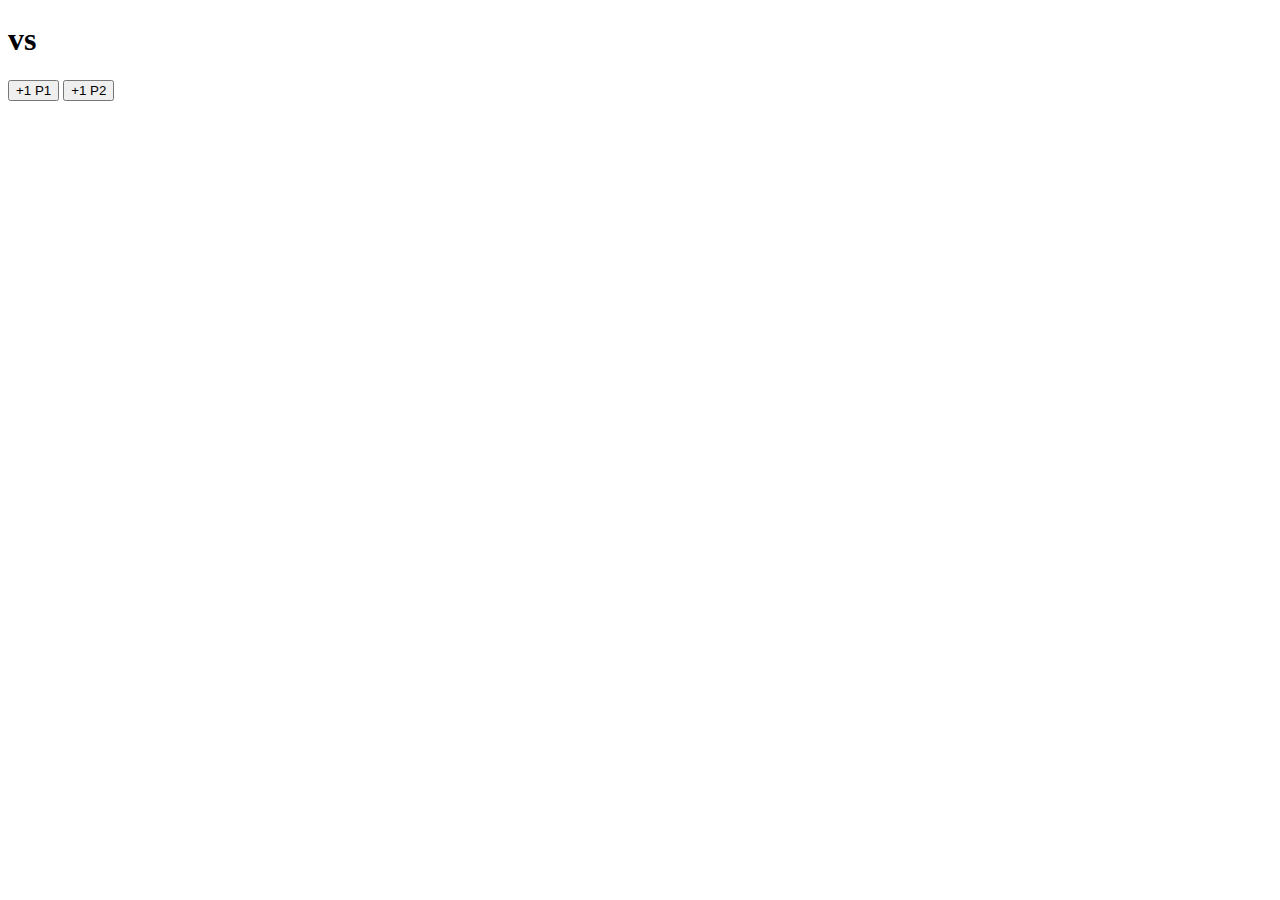
==== papanSkor/index.html @ c154031e "belajar-javaScript" ====
<!DOCTYPE html>
<html lang="en">
<head>
    <meta charset="UTF-8">
    <meta http-equiv="X-UA-Compatible" content="IE=edge">
    <meta name="viewport" content="width=device-width, initial-scale=1.0">
    <title>Papan Skor</title>
</head>
<body>
    <h1>
        <span id="p1-display"></span>
        vs
        <span id="p2-display"></span>
    </h1>
    <button id="p1-button">+1 P1</button>
    <button id="p2-button">+1 P2</button>
</body>
</html>
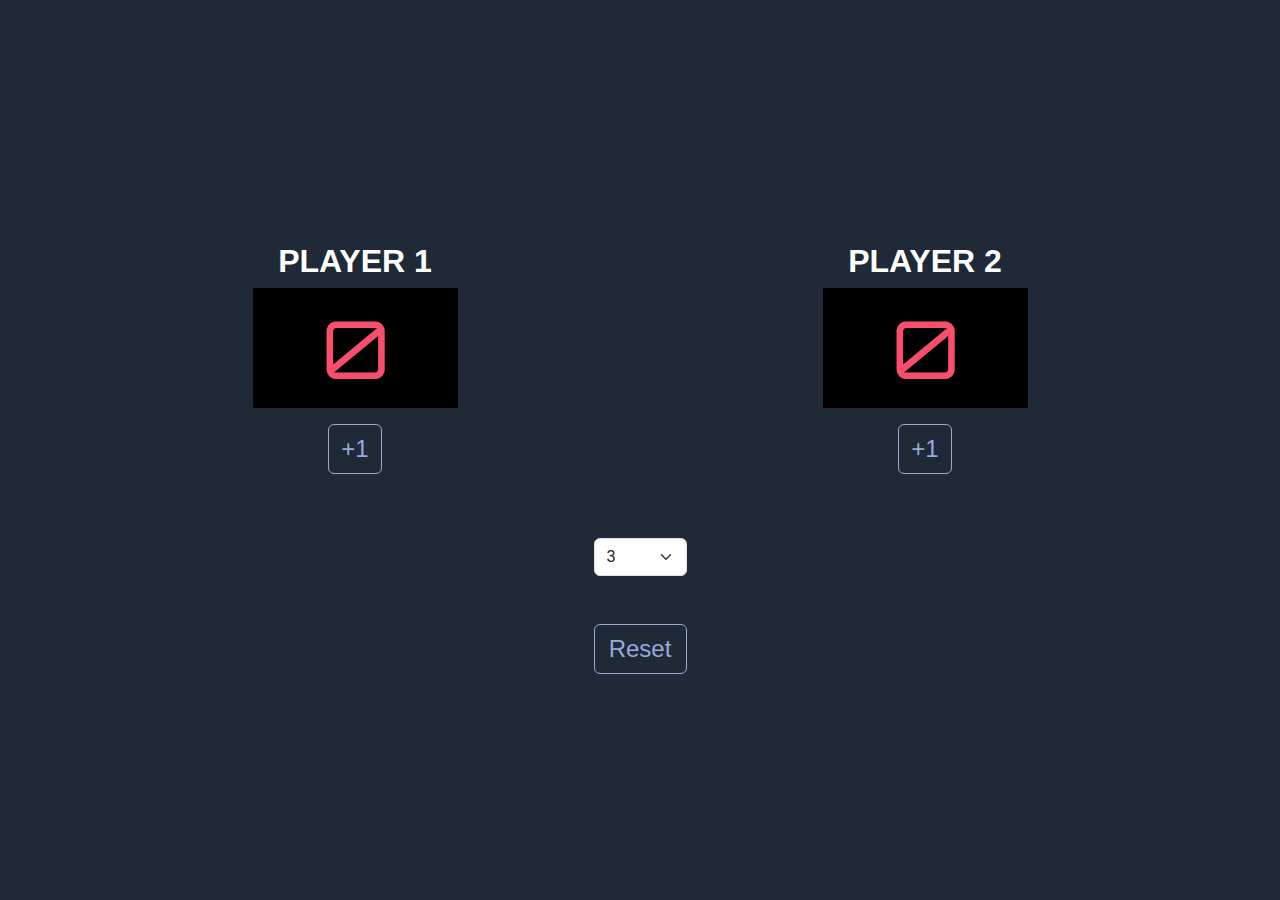
==== commit 368c425c: "papanSkor" ====
--- a/papanSkor/index.html
+++ b/papanSkor/index.html
@@ -5,14 +5,45 @@
     <meta http-equiv="X-UA-Compatible" content="IE=edge">
     <meta name="viewport" content="width=device-width, initial-scale=1.0">
     <title>Papan Skor</title>
+    <link rel="stylesheet" href="https://cdn.jsdelivr.net/npm/bootstrap@5.3.0-alpha3/dist/css/bootstrap.min.css">
+    <link rel="preconnect" href="https://fonts.googleapis.com">
+    <link rel="preconnect" href="https://fonts.gstatic.com" crossorigin>
+    <link href="https://fonts.googleapis.com/css2?family=Orbitron&display=swap" rel="stylesheet">
+    <link rel="stylesheet" href="style.css">
 </head>
 <body>
-    <h1>
-        <span id="p1-display"></span>
-        vs
-        <span id="p2-display"></span>
-    </h1>
-    <button id="p1-button">+1 P1</button>
-    <button id="p2-button">+1 P2</button>
+    <div class="scoreboard container d-flex flex-column justify-content-center">
+        <div class="row row-cols-1 row-cols-md-2 text-center py-5 justify-content-center">
+            <div class="points col col-auto py-3 d-flex flex-column align-items-center">
+                <h2>Player 1</h2>
+                <p class="px-3" id="p1-display">0</p>
+                <div class="score-btns">
+                    <button class="btn btn-primary" id="p1-button">+1</button>
+                </div>
+            </div>
+            <div class="points col col-auto py-3 d-flex flex-column align-items-center">
+                <h2>Player 2</h2>
+                <p class="px-3" id="p2-display">0</p>
+                <div class="score-btns">
+                    <button class="btn btn-primary" id="p2-button">+1</button>
+                </div>
+            </div>
+        </div>
+
+        <div class="d-grid gap-2 col-2 col-md-1 mx-auto pb-5">
+            <select name="" id="winPoint" class="form-select">
+                <option value="3">3</option>
+                <option value="6">6</option>
+                <option value="12">12</option>
+            </select>
+        </div>
+
+        <div class="d-grid gap-2 col-4 col-md-1 mx-auto pb-5">
+            <button id="reset" class="btn btn-primary">Reset</button>
+        </div>
+    </div>
+
+    <script src="https://cdn.jsdelivr.net/npm/bootstrap@5.3.0-alpha3/dist/js/bootstrap.bundle.min.js"></script>
+    <script src="app.js"></script>
 </body>
 </html>--- a/papanSkor/style.css
+++ b/papanSkor/style.css
@@ -0,0 +1,46 @@
+body {
+	color: #fff;
+	background: #1f2937;
+	font-family: verdana, sans-serif;
+}
+
+.scoreboard {
+	min-height: 100vh;
+}
+
+h2 {
+	text-transform: uppercase;
+	font-size: px;
+	font-weight: 800;
+}
+
+.points p {
+	font-family: 'Orbitron', sans-serif;
+	font-weight: 400;
+	font-size: 80px;
+	background: #000;
+	color: #f94f6d;
+	min-width: 205px;
+}
+
+.btn-primary {
+	background: transparent;
+	color: #9aabd8;
+	border-color: #9aabd8;
+	font-size: 1.5em;
+}
+
+.btn-primary:hover,
+.btn-primary:active {
+	color: #fff;
+	background-color: #f94f6d;
+	border-color: #f94f6d;
+}
+
+.btn-check:focus + .btn-primary,
+.btn-primary:focus {
+	color: #fff;
+	background-color: #f94f6d;
+	border-color: #f94f6d;
+	box-shadow: 0 0 0 0.25rem rgb(255 255 255 / 50%);
+}